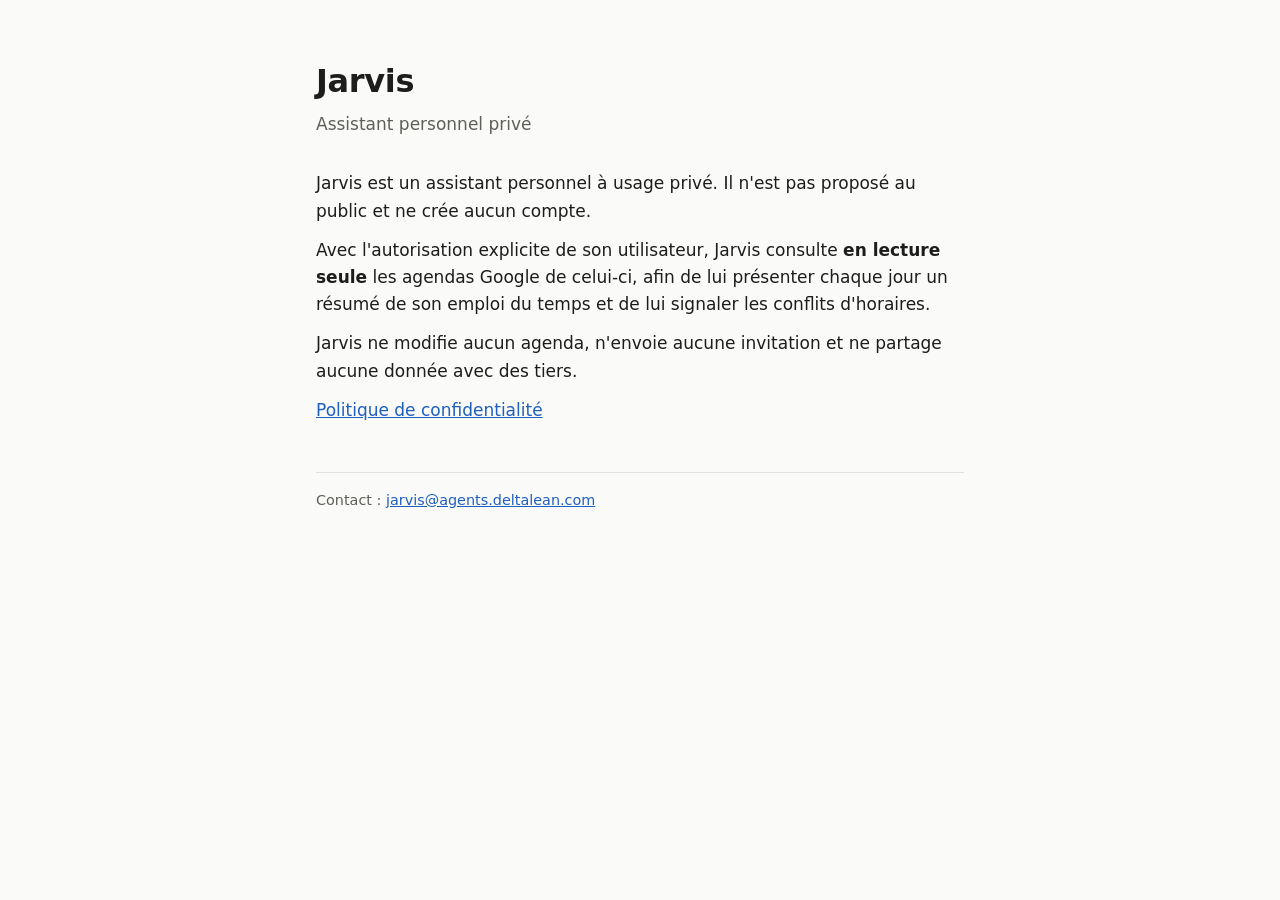
==== index.html @ 9beb2881 "Pages publiques de l'application OAuth Jarvis : accueil et confidentialité Co-Authored-By: Claude Op" ====
<!doctype html>
<html lang="fr">
<head>
  <meta charset="utf-8">
  <meta name="viewport" content="width=device-width, initial-scale=1">
  <title>Jarvis</title>
  <meta name="description" content="Jarvis, assistant personnel privé.">
  <link rel="stylesheet" href="style.css">
</head>
<body>
  <main>
    <h1>Jarvis</h1>
    <p class="sous-titre">Assistant personnel privé</p>

    <p>Jarvis est un assistant personnel à usage privé. Il n'est pas proposé au public et ne crée aucun compte.</p>

    <p>Avec l'autorisation explicite de son utilisateur, Jarvis consulte <strong>en lecture seule</strong> les
    agendas Google de celui-ci, afin de lui présenter chaque jour un résumé de son emploi du temps et de lui signaler
    les conflits d'horaires.</p>

    <p>Jarvis ne modifie aucun agenda, n'envoie aucune invitation et ne partage aucune donnée avec des tiers.</p>

    <p><a href="confidentialite.html">Politique de confidentialité</a></p>

    <footer>Contact : <a href="mailto:jarvis@agents.deltalean.com">jarvis@agents.deltalean.com</a></footer>
  </main>
</body>
</html>
---- style.css ----
:root {
  --fond: #fafaf8;
  --texte: #1d1d1b;
  --doux: #5f5f5a;
  --lien: #1f5fbf;
  --trait: #e2e2dc;
}
@media (prefers-color-scheme: dark) {
  :root {
    --fond: #161615;
    --texte: #ecece6;
    --doux: #a3a39c;
    --lien: #7fb0ff;
    --trait: #2f2f2c;
  }
}
* { box-sizing: border-box; }
body {
  margin: 0;
  background: var(--fond);
  color: var(--texte);
  font: 17px/1.6 system-ui, -apple-system, "Segoe UI", Roboto, sans-serif;
}
main { max-width: 680px; margin: 0 auto; padding: 56px 16px 72px; }
h1 { font-size: 2rem; margin: 0 0 4px; letter-spacing: -0.01em; }
h2 { font-size: 1.15rem; margin: 32px 0 8px; }
p, li { margin: 0 0 12px; }
.sous-titre { color: var(--doux); margin-bottom: 32px; }
a { color: var(--lien); }
footer { border-top: 1px solid var(--trait); margin-top: 48px; padding-top: 16px; color: var(--doux); font-size: 0.9rem; }
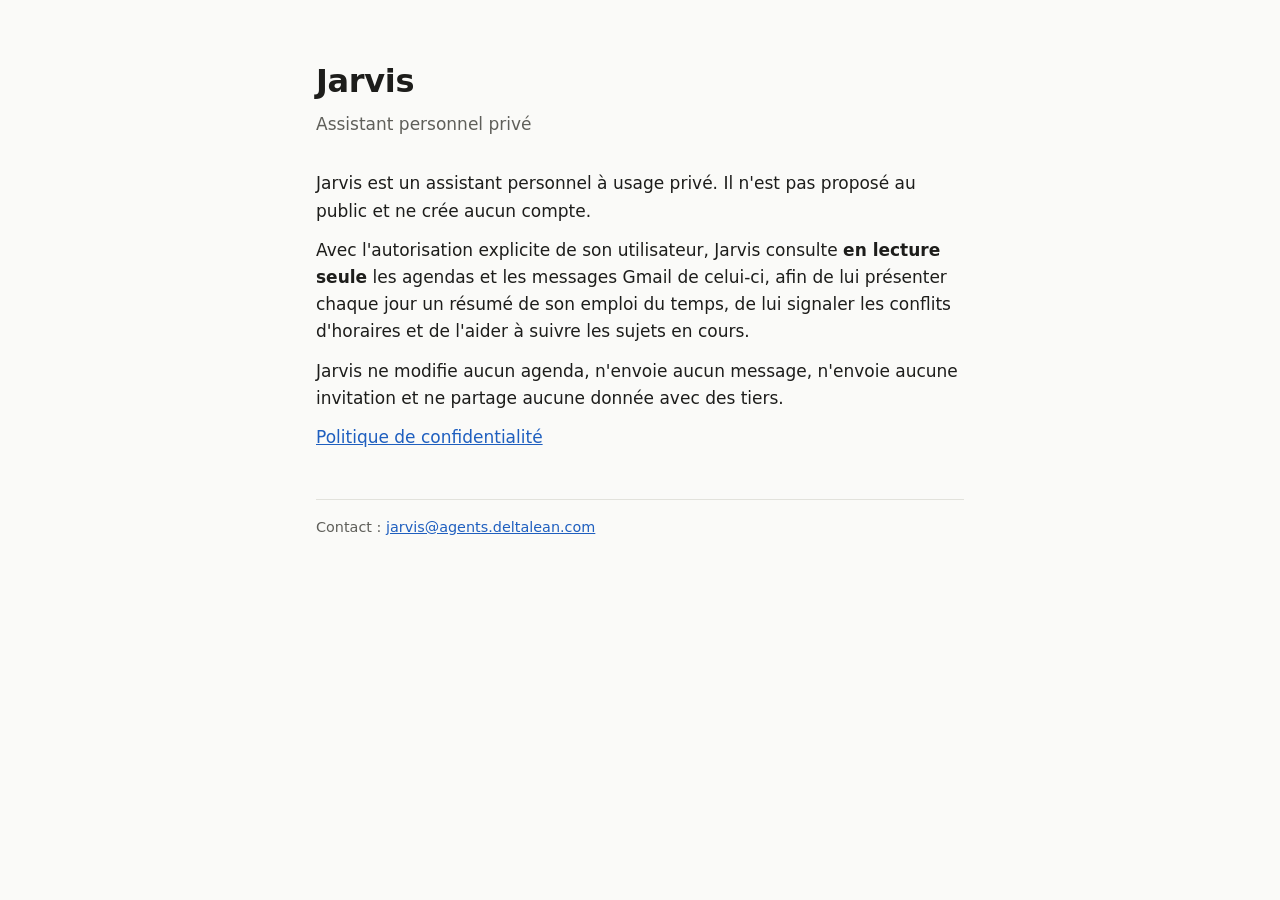
==== commit 81df9433: "Lecture seule des mails (P2a) décrite sur l'accueil et la page de confidentialité Co-Authored-By: Cl" ====
--- a/index.html
+++ b/index.html
@@ -15,10 +15,11 @@
     <p>Jarvis est un assistant personnel à usage privé. Il n'est pas proposé au public et ne crée aucun compte.</p>
 
     <p>Avec l'autorisation explicite de son utilisateur, Jarvis consulte <strong>en lecture seule</strong> les
-    agendas Google de celui-ci, afin de lui présenter chaque jour un résumé de son emploi du temps et de lui signaler
-    les conflits d'horaires.</p>
+    agendas et les messages Gmail de celui-ci, afin de lui présenter chaque jour un résumé de son emploi du temps, de
+    lui signaler les conflits d'horaires et de l'aider à suivre les sujets en cours.</p>
 
-    <p>Jarvis ne modifie aucun agenda, n'envoie aucune invitation et ne partage aucune donnée avec des tiers.</p>
+    <p>Jarvis ne modifie aucun agenda, n'envoie aucun message, n'envoie aucune invitation et ne partage aucune donnée
+    avec des tiers.</p>
 
     <p><a href="confidentialite.html">Politique de confidentialité</a></p>
 
